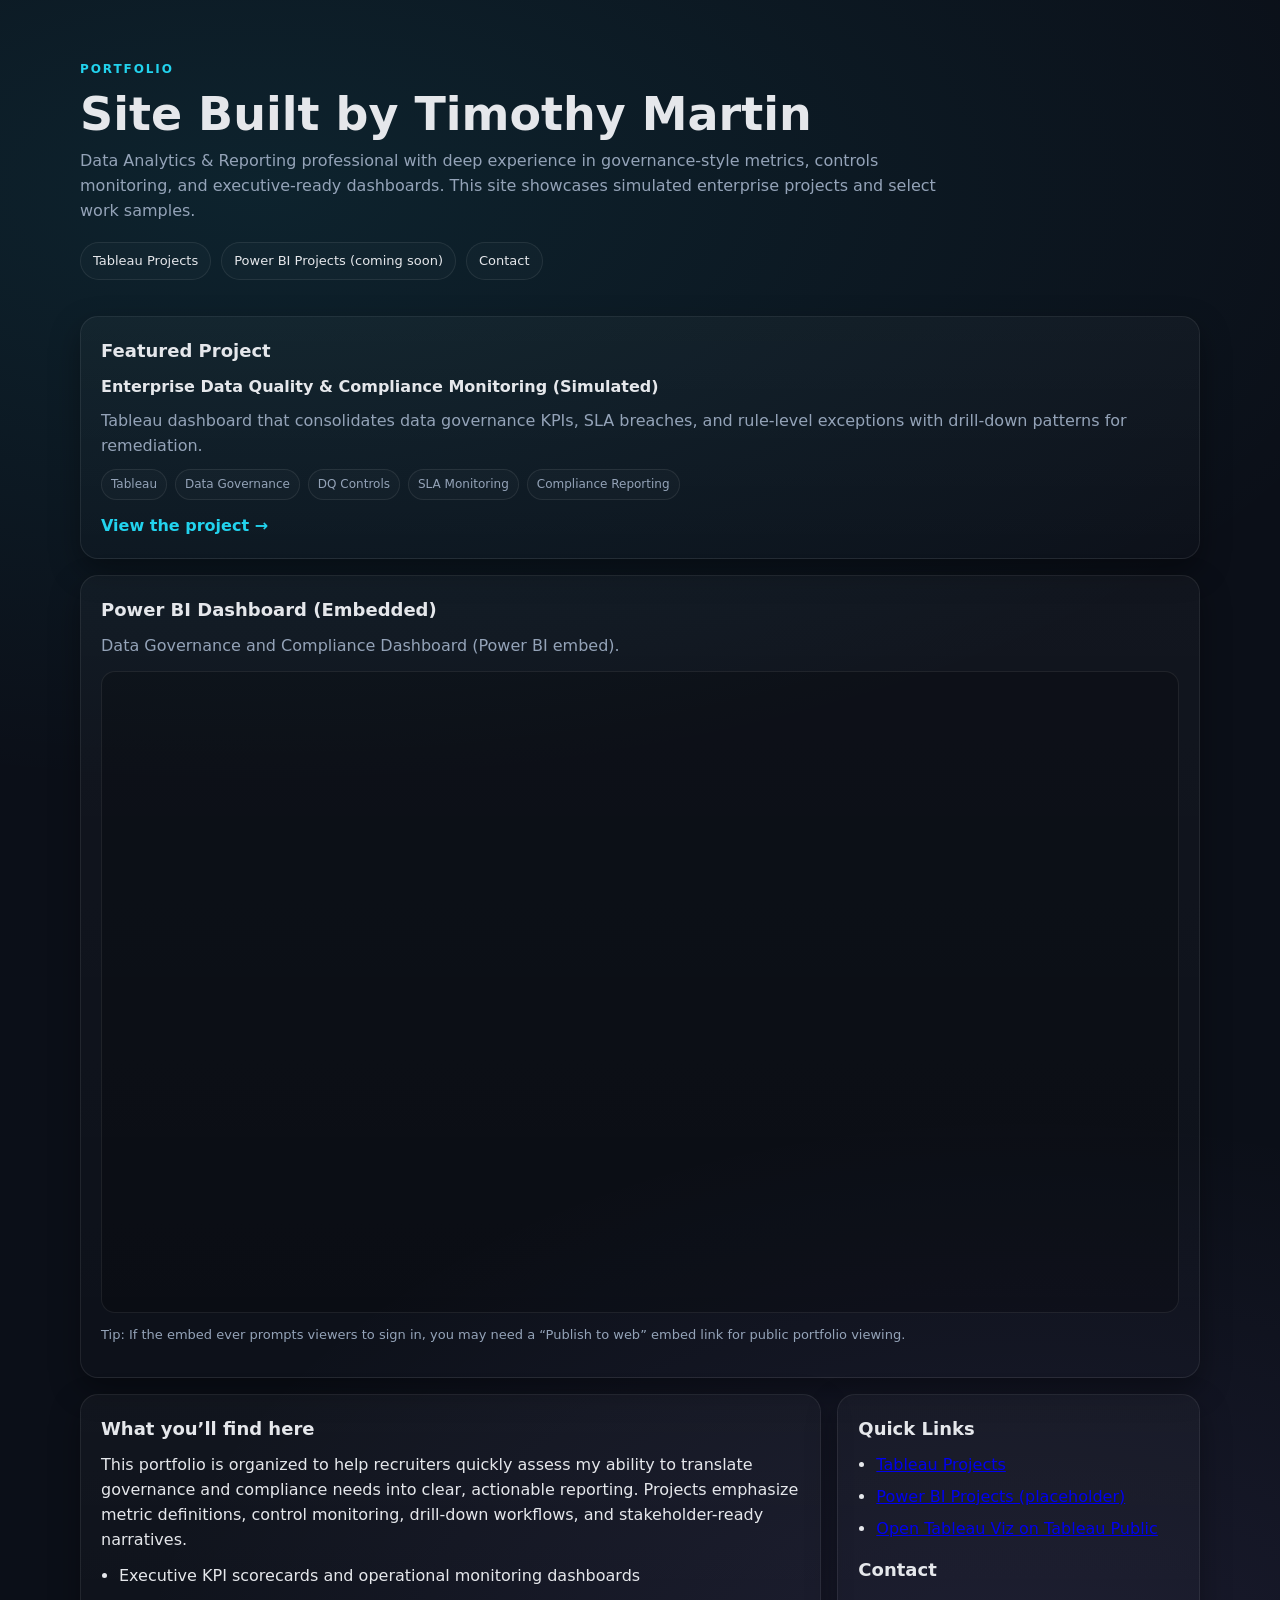
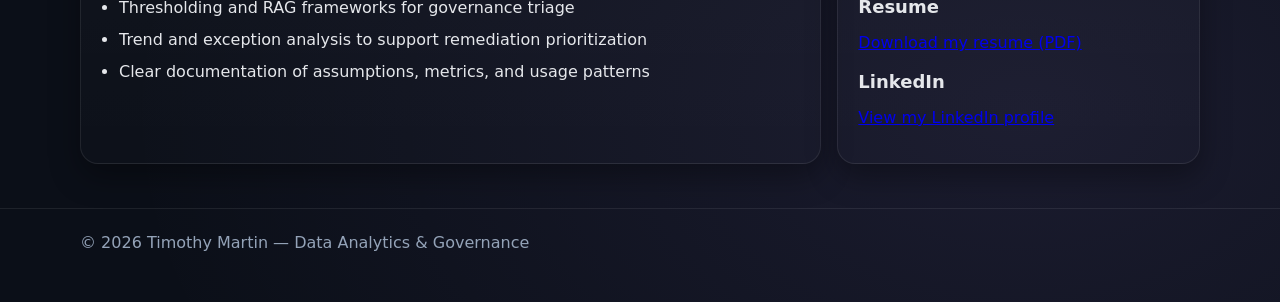
==== index2.html @ 603e0d86 "Update index2.html" ====
<!DOCTYPE html>
<html lang="en">
<head>
  <meta charset="UTF-8" />
  <meta name="viewport" content="width=device-width, initial-scale=1" />
  <title>Timothy Martin | Data Analytics & Governance Portfolio</title>
  <meta name="description" content="Portfolio of data governance, Tableau, and Power BI work by Timothy Martin." />

  <style>
    :root{
      --bg:#0b0f18;
      --panel:#111827;
      --text:#e5e7eb;
      --muted:#94a3b8;
      --border:rgba(255,255,255,.08);
      --shadow: 0 12px 30px rgba(0,0,0,.35);
      --radius:18px;
      --accent:#22d3ee;
      --accent2:#a78bfa;
    }
    *{ box-sizing:border-box; }
    body{
      margin:0;
      font-family: system-ui, -apple-system, Segoe UI, Roboto, Arial, sans-serif;
      background: radial-gradient(1200px 600px at 20% 10%, rgba(34,211,238,.10), transparent),
                  radial-gradient(900px 600px at 80% 90%, rgba(167,139,250,.10), transparent),
                  var(--bg);
      color:var(--text);
      line-height:1.55;
    }
    .container{ width:min(1120px, 92vw); margin:0 auto; }
    header{ padding:56px 0 24px; }
    .eyebrow{
      display:inline-block;
      font-size:12px;
      letter-spacing:.16em;
      text-transform:uppercase;
      font-weight:800;
      color:var(--accent);
      margin-bottom:10px;
    }
    h1{ margin:0 0 10px; font-size:clamp(28px, 4vw, 46px); line-height:1.1; }
    .subtitle{ margin:0; color:var(--muted); max-width:85ch; }

    nav{
      margin-top:18px;
      display:flex;
      flex-wrap:wrap;
      gap:10px;
      align-items:center;
    }
    .pill{
      display:inline-block;
      padding:8px 12px;
      border-radius:999px;
      border:1px solid var(--border);
      background: rgba(255,255,255,.02);
      color:var(--text);
      text-decoration:none;
      font-size:13px;
    }

    .grid{
      display:grid;
      grid-template-columns: repeat(12, 1fr);
      gap:16px;
      padding: 12px 0 44px;
    }
    .card{
      background: linear-gradient(180deg, rgba(255,255,255,.03), rgba(255,255,255,.01));
      border:1px solid var(--border);
      border-radius: var(--radius);
      box-shadow: var(--shadow);
    }
    .card .inner{ padding:20px; }
    .span-12{ grid-column: span 12; }
    .span-8{ grid-column: span 8; }
    .span-4{ grid-column: span 4; }

    h2{ margin:0 0 10px; font-size:18px; }
    p{ margin:0 0 12px; }
    ul{ margin: 0; padding-left: 18px; }
    li{ margin: 7px 0; color: var(--text); }

    .project-link{
      display:flex;
      flex-direction:column;
      gap:10px;
      text-decoration:none;
      color:inherit;
    }
    .tagrow{ display:flex; flex-wrap:wrap; gap:8px; }
    .tag{
      font-size:12px;
      color:var(--muted);
      border:1px solid var(--border);
      padding:5px 9px;
      border-radius:999px;
      background: rgba(255,255,255,.02);
    }

    /* --- Power BI embed styling (added) --- */
    .embed-wrap{
      border: 1px solid var(--border);
      border-radius: 14px;
      overflow: hidden;
      background: rgba(0,0,0,.20);
    }
    .embed-wrap iframe{
      width: 100%;
      height: 640px; /* desktop default */
      border: 0;
      display:block;
    }
    @media (max-width: 980px){
      .span-8, .span-4{ grid-column: span 12; }
      .embed-wrap iframe{ height: 520px; } /* tablet/phone */
    }

    footer{
      padding: 22px 0 46px;
      color: var(--muted);
      border-top: 1px solid var(--border);
    }
  </style>
</head>

<body>
  <header class="container">
    <div class="eyebrow">Portfolio</div>
    <h1> Site Built by Timothy Martin</h1>
    <p class="subtitle">
      Data Analytics & Reporting professional with deep experience in governance-style metrics, controls monitoring, and executive-ready dashboards.
      This site showcases simulated enterprise projects and select work samples.
    </p>

    <nav>
      <a class="pill" href="tableau.html">Tableau Projects</a>
      <a class="pill" href="powerbi.html">Power BI Projects (coming soon)</a>
      <a class="pill" href="#contact">Contact</a>
    </nav>
  </header>

  <main class="container">
    <section class="grid">

      <!-- Featured Project -->
      <article class="card span-12">
        <div class="inner">
          <h2>Featured Project</h2>

          <a class="project-link" href="tableau.html">
            <div style="font-size:16px; font-weight:800;">
              Enterprise Data Quality & Compliance Monitoring (Simulated)
            </div>
            <div style="color:var(--muted);">
              Tableau dashboard that consolidates data governance KPIs, SLA breaches, and rule-level exceptions with drill-down patterns for remediation.
            </div>
            <div class="tagrow">
              <span class="tag">Tableau</span>
              <span class="tag">Data Governance</span>
              <span class="tag">DQ Controls</span>
              <span class="tag">SLA Monitoring</span>
              <span class="tag">Compliance Reporting</span>
            </div>
            <div style="margin-top:4px; color:var(--accent); font-weight:800;">
              View the project →
            </div>
          </a>
        </div>
      </article>

      <!-- Power BI Embed (added here) -->
      <article class="card span-12">
        <div class="inner">
          <h2>Power BI Dashboard (Embedded)</h2>
          <p style="color:var(--muted);">
            Data Governance and Compliance Dashboard (Power BI embed).
          </p>

          <div class="embed-wrap">
            <iframe
              title="Data Governance and Compliance Dashboard"
              src="https://app.powerbi.com/reportEmbed?reportId=f9326c9d-28aa-4de2-8fba-040a1f306e4e&autoAuth=true&ctid=69c2efd3-27e1-4a50-afab-a12a95e691c6"
              allowfullscreen="true">
            </iframe>
          </div>

          <p style="margin-top:12px; color:var(--muted); font-size:13px;">
            Tip: If the embed ever prompts viewers to sign in, you may need a “Publish to web” embed link for public portfolio viewing.
          </p>
        </div>
      </article>

      <!-- About -->
      <article class="card span-8">
        <div class="inner">
          <h2>What you’ll find here</h2>
          <p>
            This portfolio is organized to help recruiters quickly assess my ability to translate governance and compliance needs into clear,
            actionable reporting. Projects emphasize metric definitions, control monitoring, drill-down workflows, and stakeholder-ready narratives.
          </p>
          <ul>
            <li>Executive KPI scorecards and operational monitoring dashboards</li>
            <li>Thresholding and RAG frameworks for governance triage</li>
            <li>Trend and exception analysis to support remediation prioritization</li>
            <li>Clear documentation of assumptions, metrics, and usage patterns</li>
          </ul>
        </div>
      </article>

      <!-- Quick Links -->
      <aside class="card span-4">
        <div class="inner">
          <h2>Quick Links</h2>
          <ul>
            <li><a href="tableau.html">Tableau Projects</a></li>
            <li><a href="powerbi.html">Power BI Projects (placeholder)</a></li>
            <li><a href="https://public.tableau.com/views/DataQualityControlsandCompliance3/Dashboard1" target="_blank" rel="noreferrer">Open Tableau Viz on Tableau Public</a></li>
          </ul>

          <div id="contact" style="margin-top:14px;">
            <h2>Contact</h2>

            <section id="resume">
              <h2>Resume</h2>
              <p>
                <a href="resume.pdf" target="_blank" rel="noopener">Download my resume (PDF)</a>
              </p>

              <h2>LinkedIn</h2>
              <p>
                <a href="https://www.linkedin.com/in/timalexmartin/" target="_blank" rel="noopener">View my LinkedIn profile</a>
              </p>
            </section>

          </div>
        </div>
      </aside>

    </section>
  </main>

  <footer>
    <div class="container">
      © <script>document.write(new Date().getFullYear())</script> Timothy Martin — Data Analytics & Governance
    </div>
  </footer>
</body>

</html>
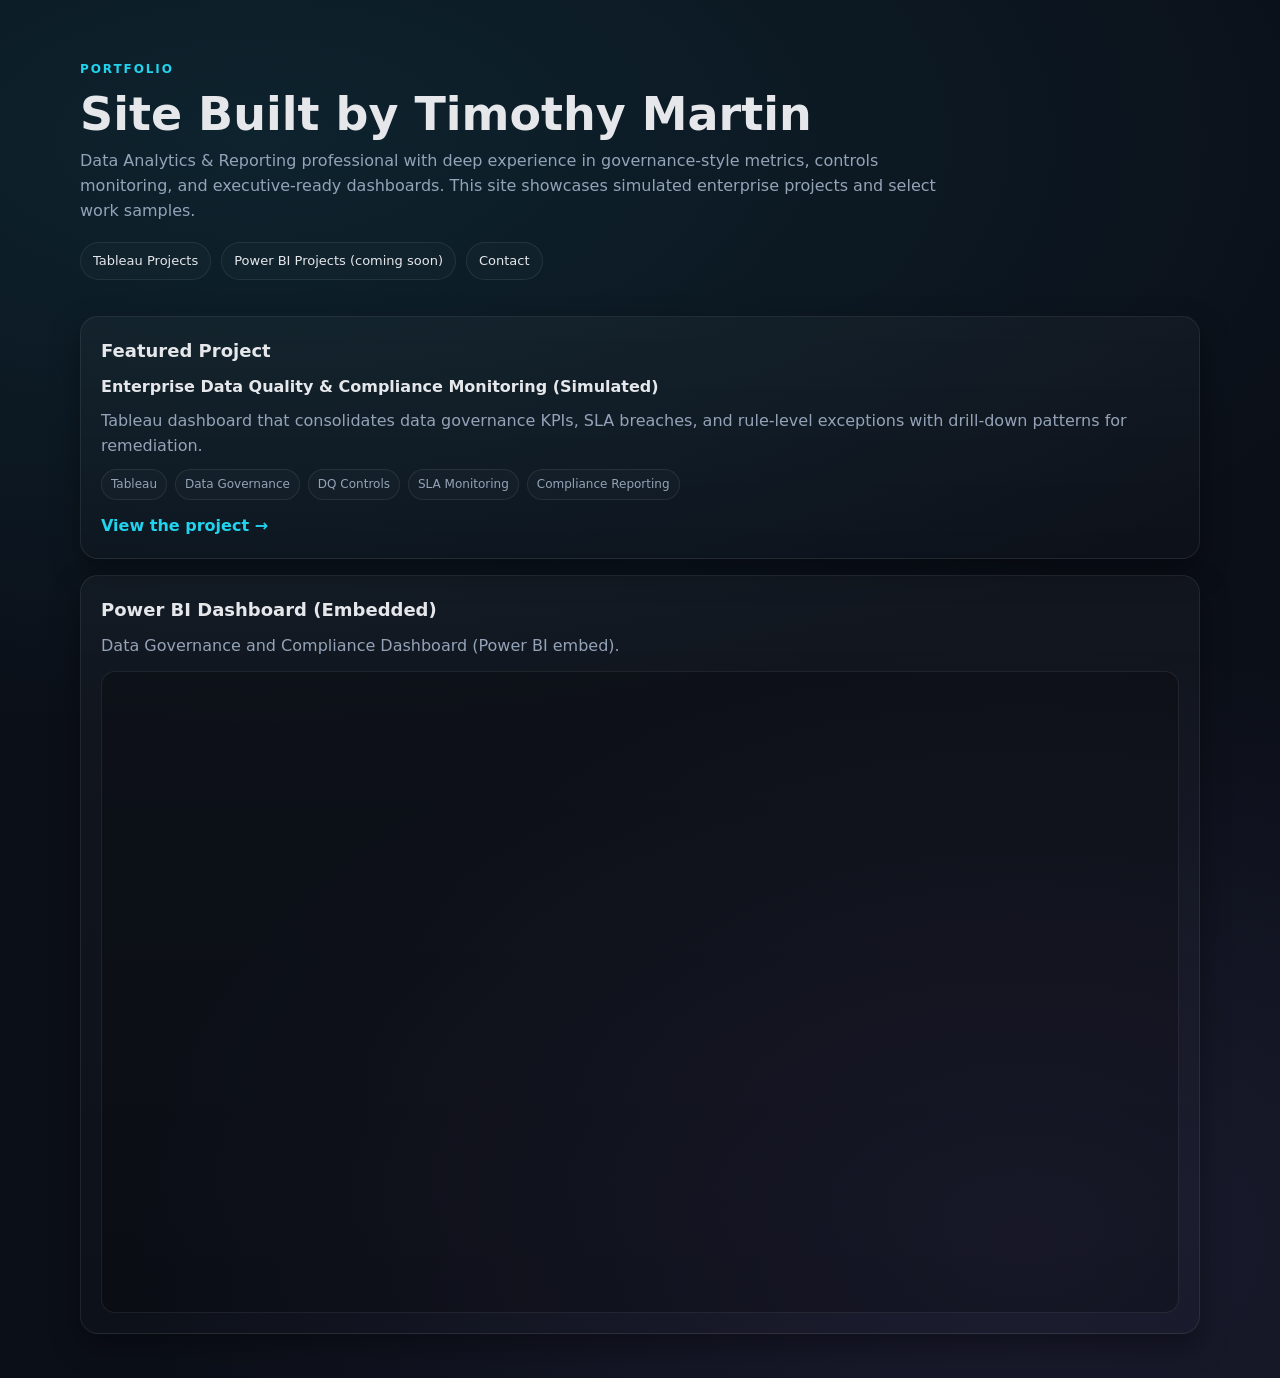
==== commit 8f356845: "Update index2.html" ====
--- a/index2.html
+++ b/index2.html
@@ -181,8 +181,7 @@
           <div class="embed-wrap">
             <iframe
               title="Data Governance and Compliance Dashboard"
-              src="https://app.powerbi.com/reportEmbed?reportId=f9326c9d-28aa-4de2-8fba-040a1f306e4e&autoAuth=true&ctid=69c2efd3-27e1-4a50-afab-a12a95e691c6"
-              allowfullscreen="true">
+              src="https://app.powerbi.com/reportEmbed?reportId=397d03ad-7920-40d5-a3ad-4e41e22fd9c3&autoAuth=true&ctid=69c2efd3-27e1-4a50-afab-a12a95e691c6" allowFullScreen="false"
             </iframe>
           </div>
 
@@ -253,3 +252,4 @@
 
 
 
+
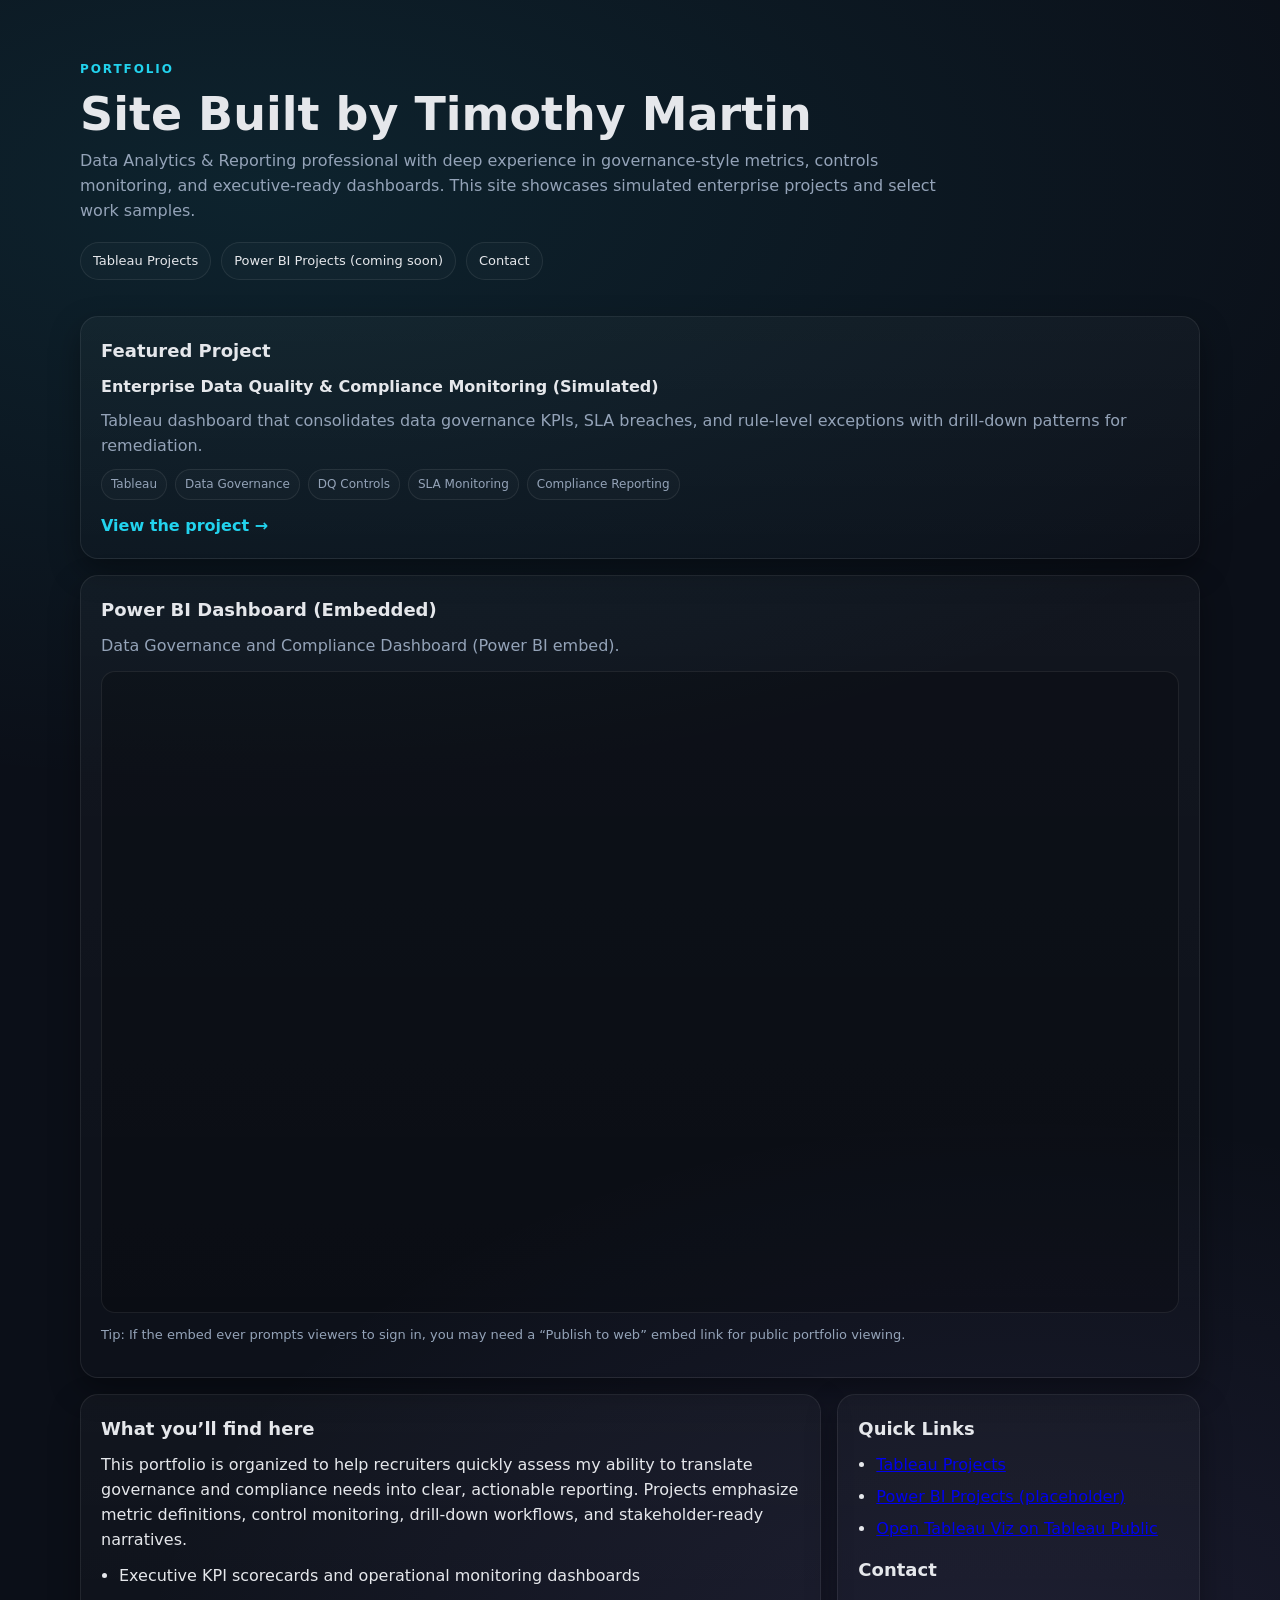
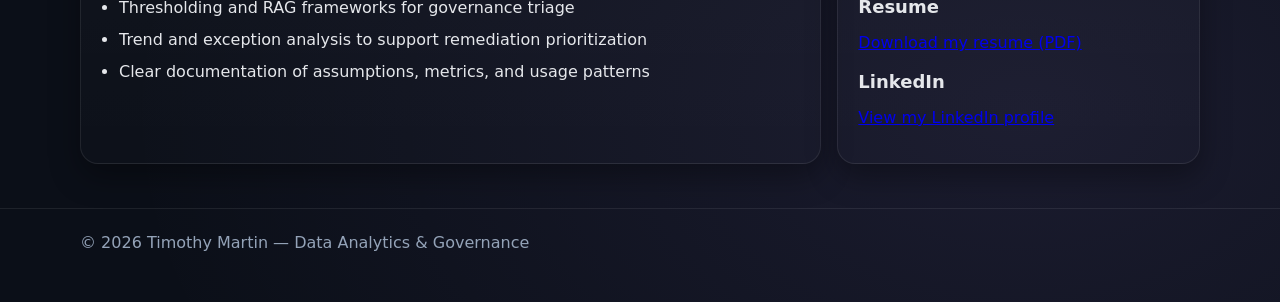
==== commit 8edbe2c9: "Update index2.html" ====
--- a/index2.html
+++ b/index2.html
@@ -181,7 +181,7 @@
           <div class="embed-wrap">
             <iframe
               title="Data Governance and Compliance Dashboard"
-              src="https://app.powerbi.com/reportEmbed?reportId=397d03ad-7920-40d5-a3ad-4e41e22fd9c3&autoAuth=true&ctid=69c2efd3-27e1-4a50-afab-a12a95e691c6" allowFullScreen="false"
+              src="https://app.powerbi.com/reportEmbed?reportId=397d03ad-7920-40d5-a3ad-4e41e22fd9c3&autoAuth=true&ctid=69c2efd3-27e1-4a50-afab-a12a95e691c6" frameborder="0" allowFullScreen="false">
             </iframe>
           </div>
 
@@ -253,3 +253,4 @@
 
 
 
+
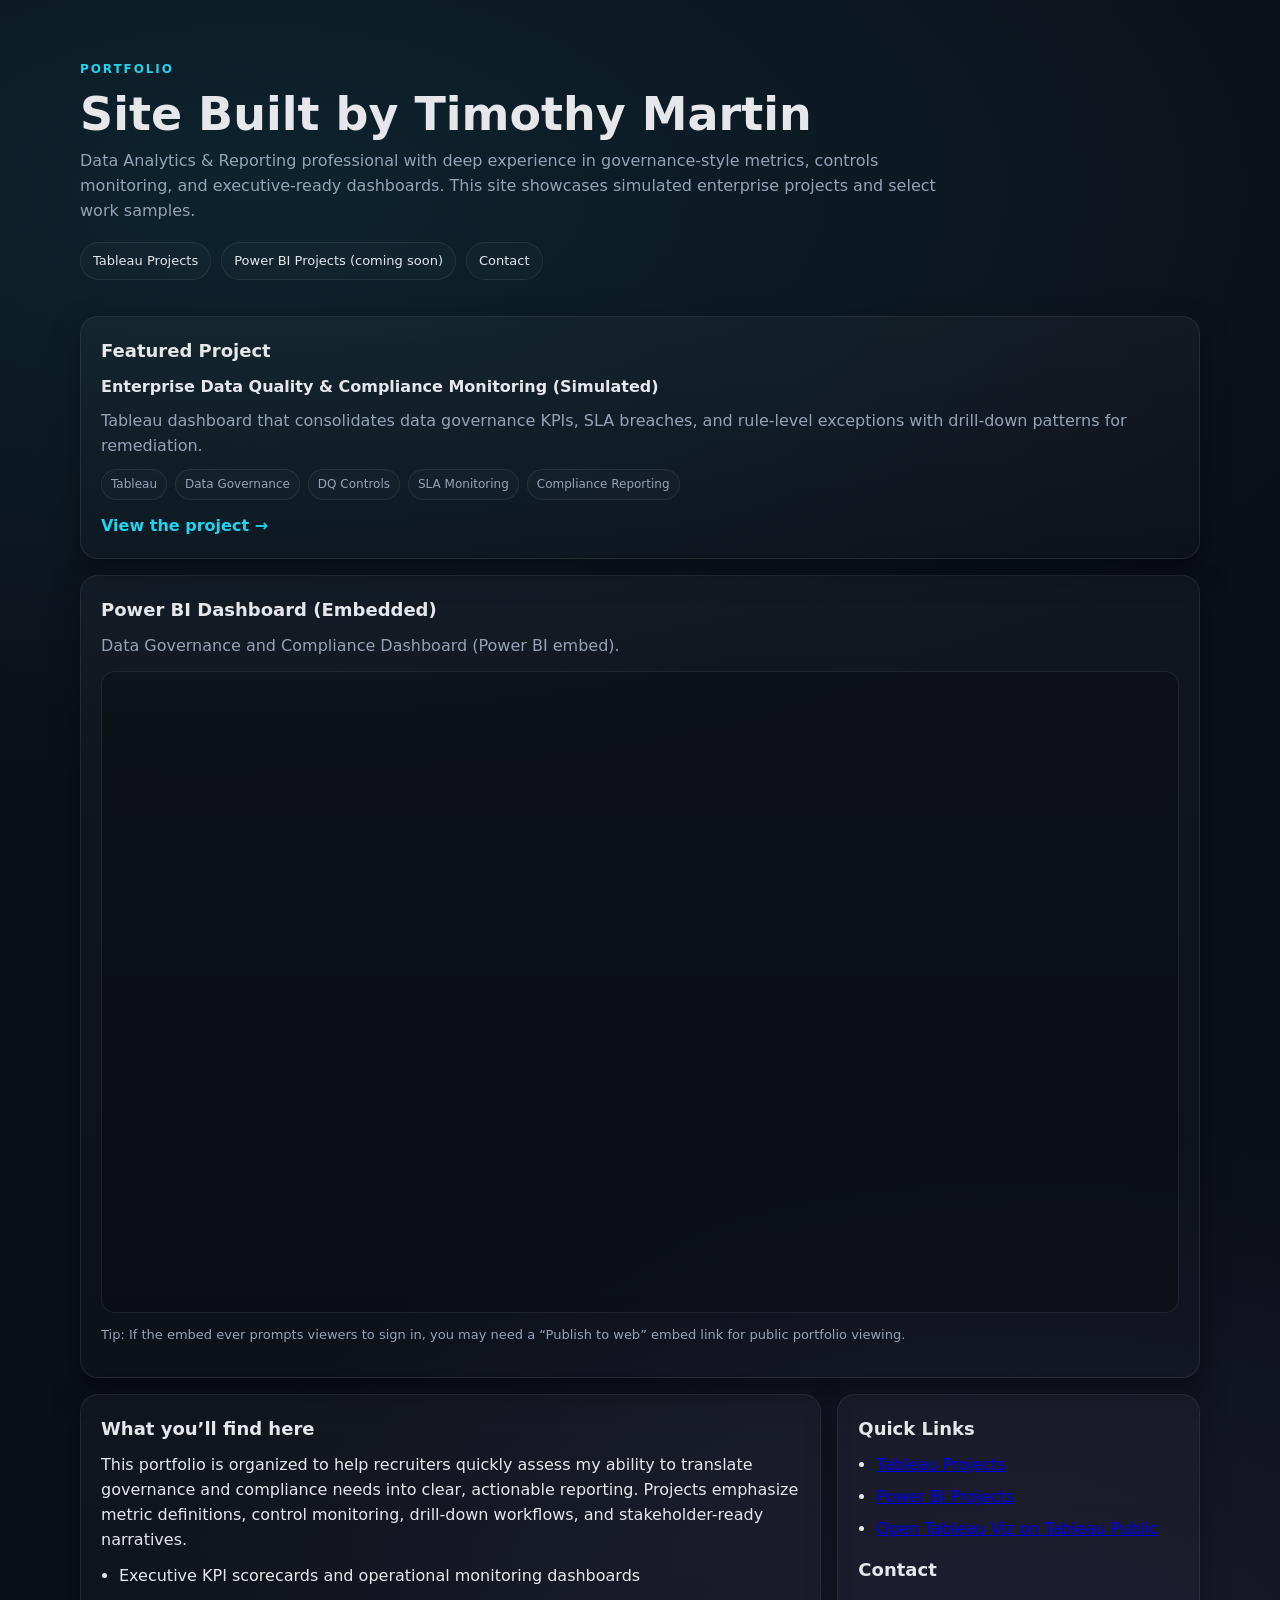
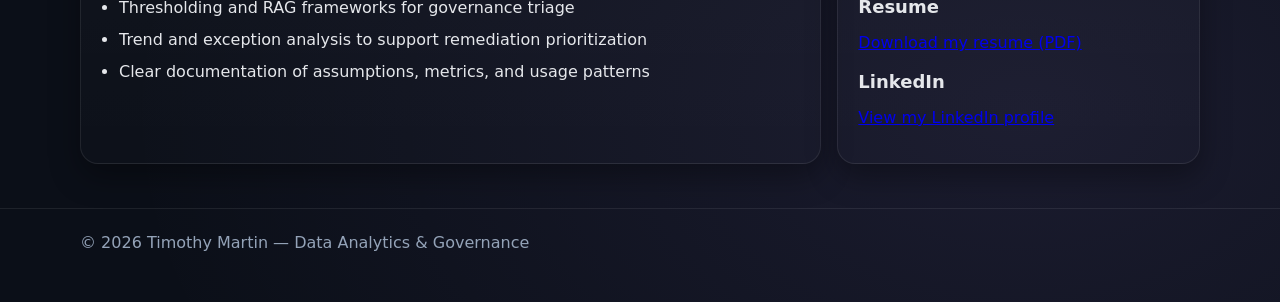
==== commit 6c9a602c: "Update index2.html" ====
--- a/index2.html
+++ b/index2.html
@@ -214,7 +214,7 @@
           <h2>Quick Links</h2>
           <ul>
             <li><a href="tableau.html">Tableau Projects</a></li>
-            <li><a href="powerbi.html">Power BI Projects (placeholder)</a></li>
+            <li><a href="powerbi.html">Power BI Projects</a></li>
             <li><a href="https://public.tableau.com/views/DataQualityControlsandCompliance3/Dashboard1" target="_blank" rel="noreferrer">Open Tableau Viz on Tableau Public</a></li>
           </ul>
 
@@ -254,3 +254,4 @@
 
 
 
+
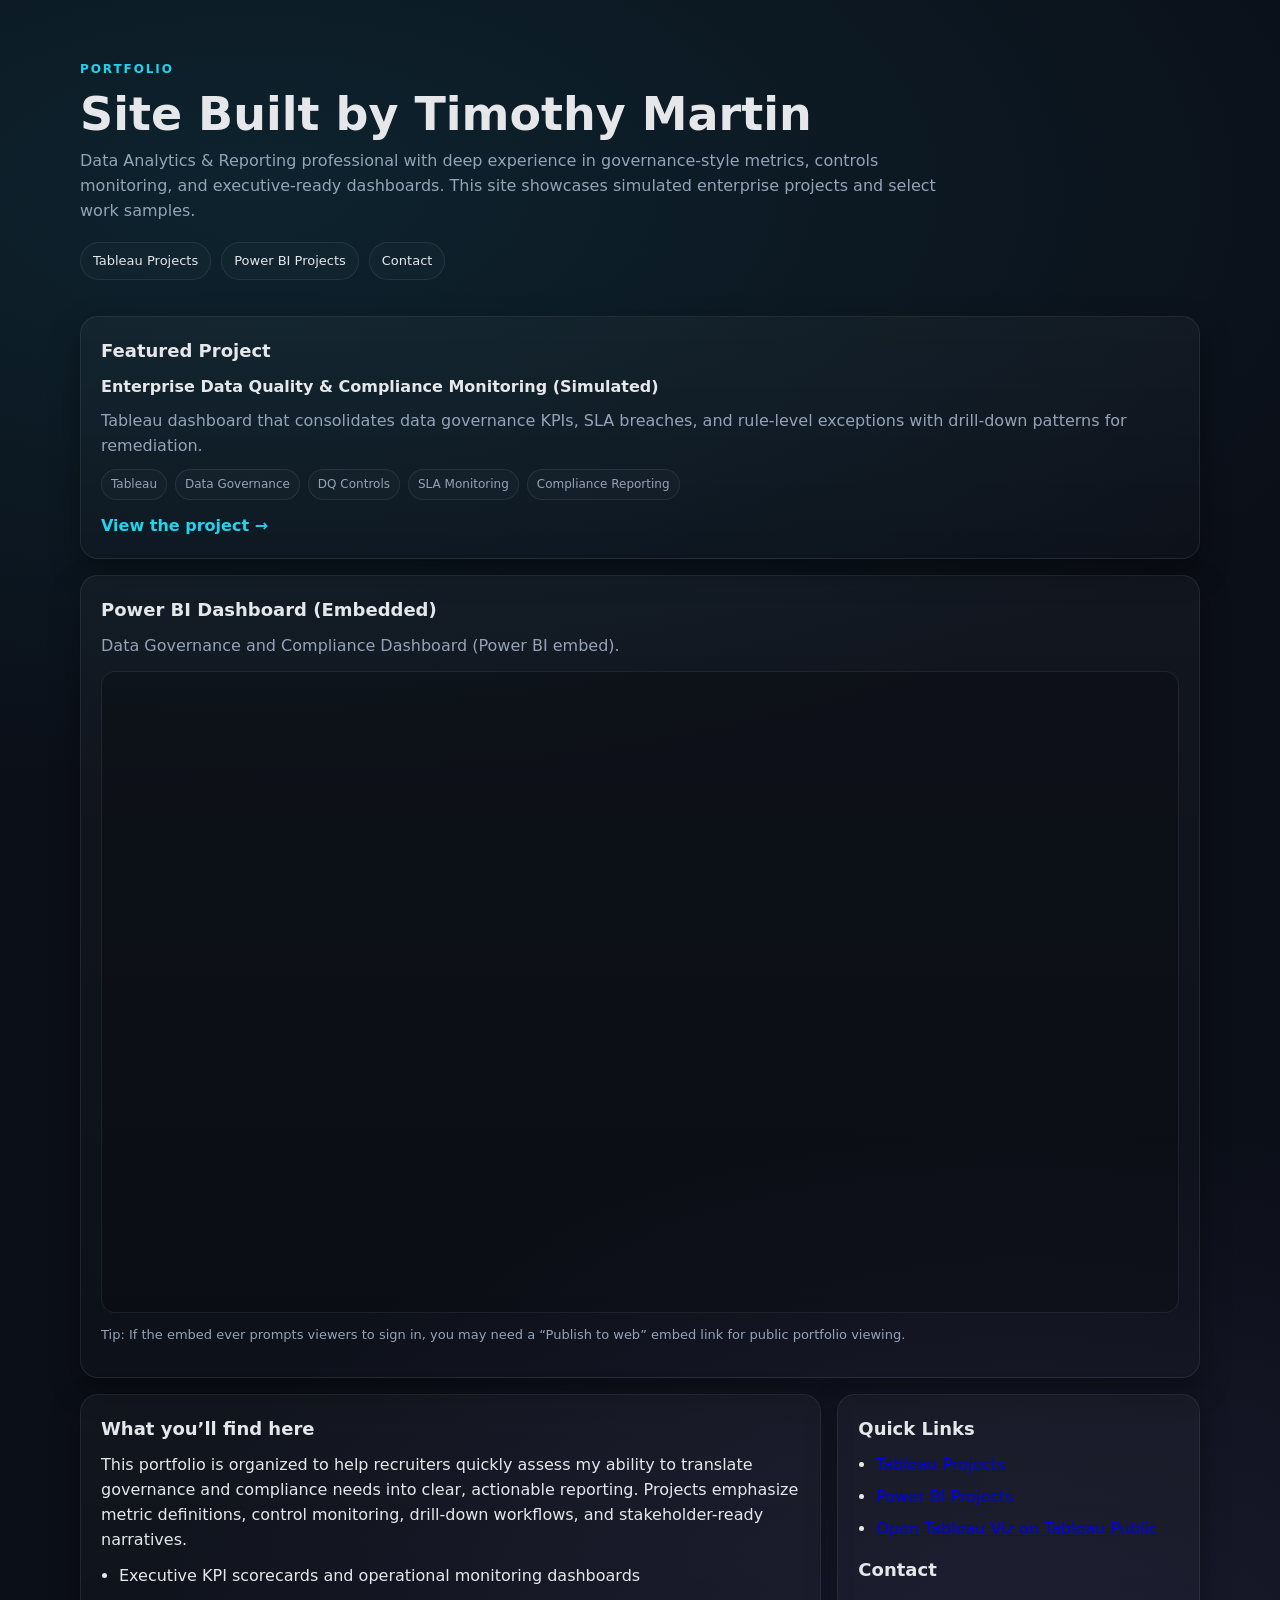
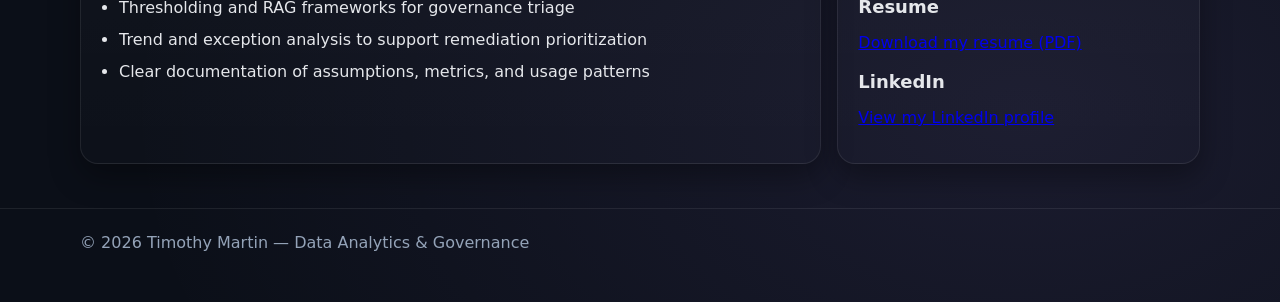
==== commit 197a2d63: "Update index2.html" ====
--- a/index2.html
+++ b/index2.html
@@ -136,7 +136,7 @@
 
     <nav>
       <a class="pill" href="tableau.html">Tableau Projects</a>
-      <a class="pill" href="powerbi.html">Power BI Projects (coming soon)</a>
+      <a class="pill" href="powerbi.html">Power BI Projects</a>
       <a class="pill" href="#contact">Contact</a>
     </nav>
   </header>
@@ -255,3 +255,4 @@
 
 
 
+
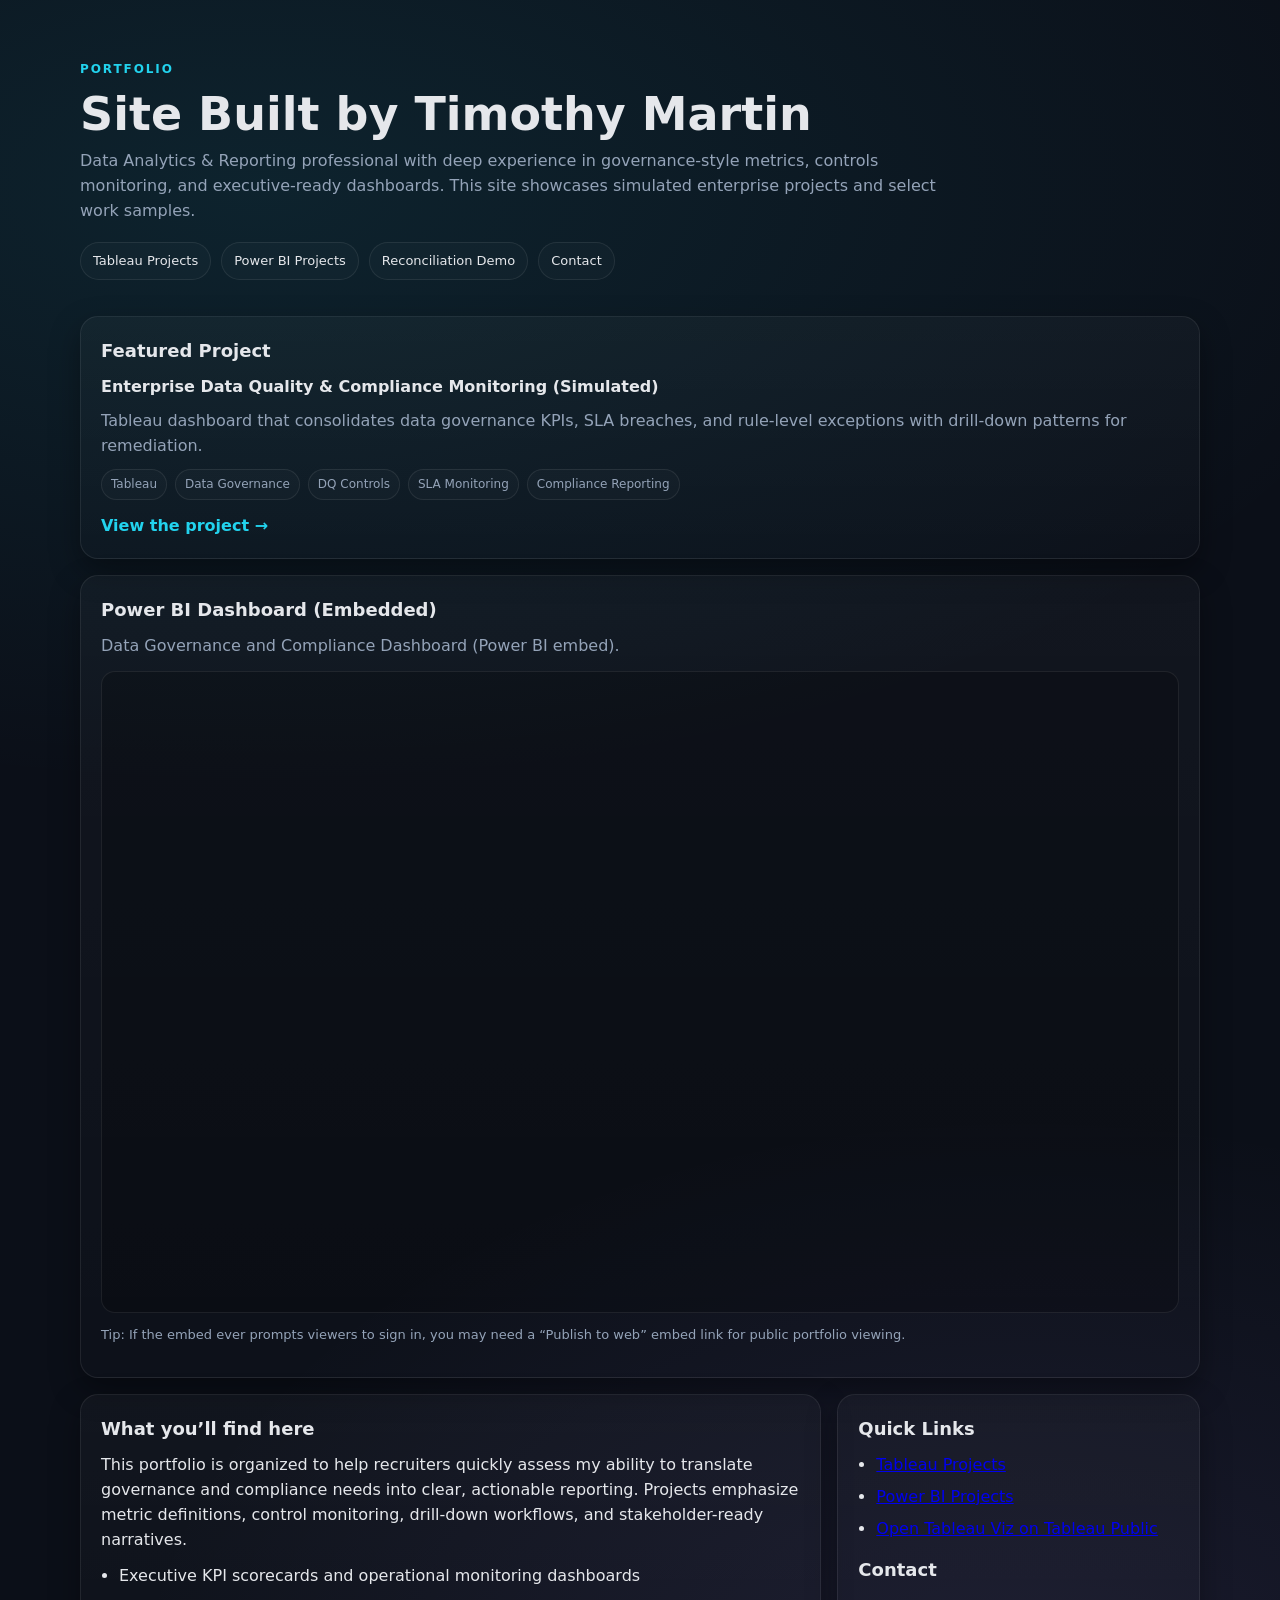
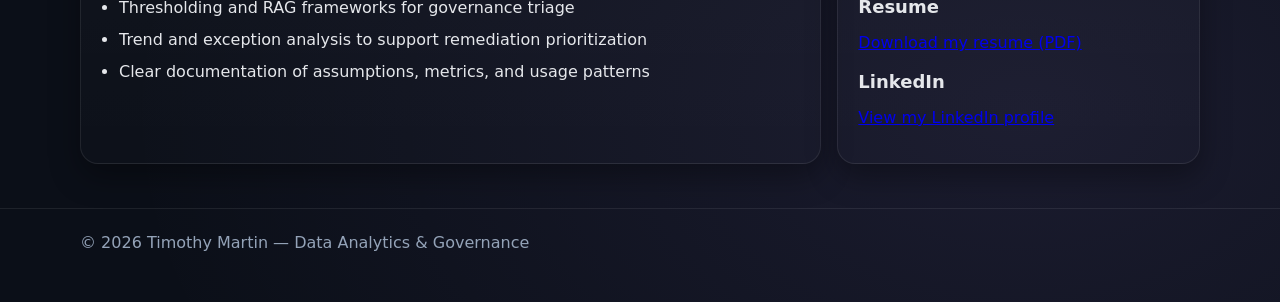
==== commit 68bb6eea: "Add interactive Ascension reconciliation case study Publish the synthetic Conga-to-ServiceNow-to-Col" ====
--- a/index2.html
+++ b/index2.html
@@ -137,6 +137,7 @@
     <nav>
       <a class="pill" href="tableau.html">Tableau Projects</a>
       <a class="pill" href="powerbi.html">Power BI Projects</a>
+      <a class="pill" href="ascension-reconciliation/">Reconciliation Demo</a>
       <a class="pill" href="#contact">Contact</a>
     </nav>
   </header>
@@ -181,7 +182,7 @@
           <div class="embed-wrap">
             <iframe
               title="Data Governance and Compliance Dashboard"
-              src="https://app.powerbi.com/reportEmbed?reportId=397d03ad-7920-40d5-a3ad-4e41e22fd9c3&autoAuth=true&ctid=69c2efd3-27e1-4a50-afab-a12a95e691c6" frameborder="0" allowFullScreen="false">
+              src="https://app.powerbi.com/view?r=eyJrIjoiNTZjMDI4ODEtM2FhYy00ZDA3LWIyMzYtYWMzZjQ1NjU4ZGRiIiwidCI6IjY5YzJlZmQzLTI3ZTEtNGE1MC1hZmFiLWExMmE5NWU2OTFjNiIsImMiOjF9" frameborder="0" allowFullScreen="true">
             </iframe>
           </div>
 
@@ -256,3 +257,4 @@
 
 
 
+
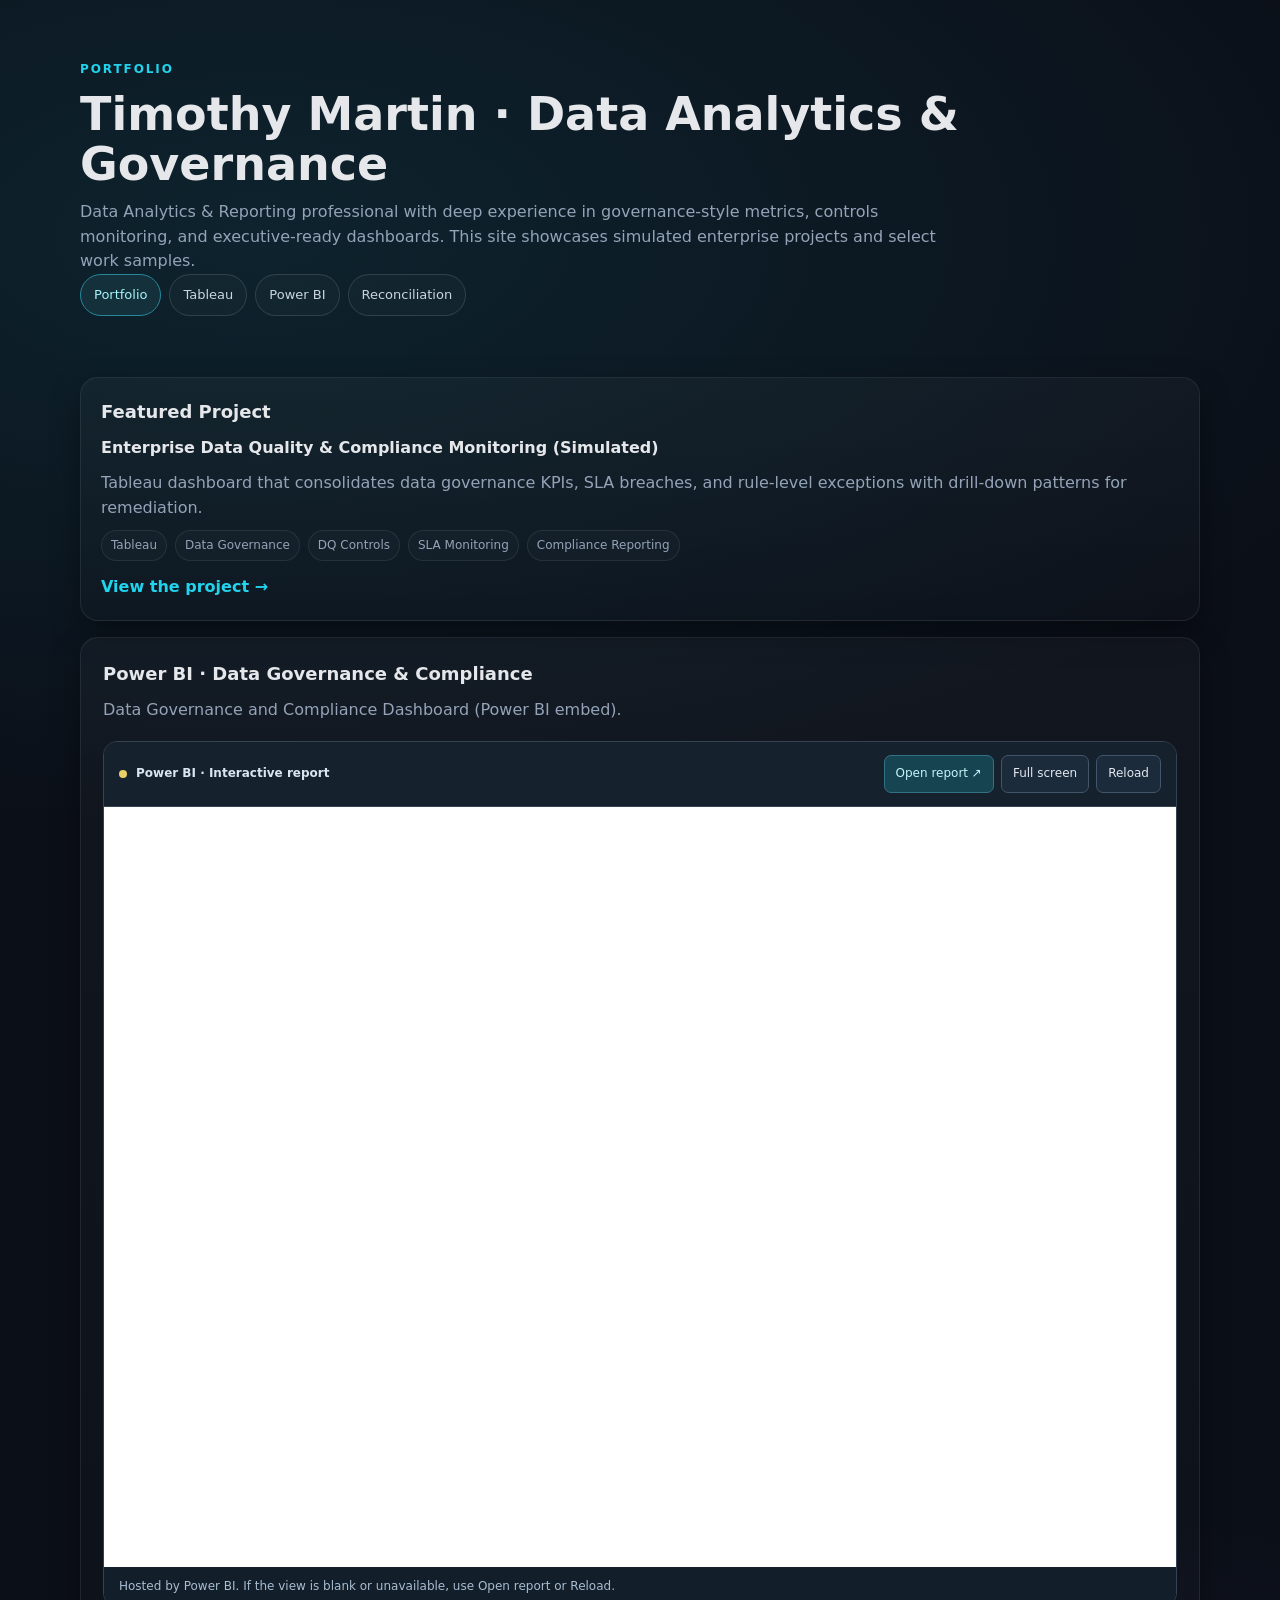
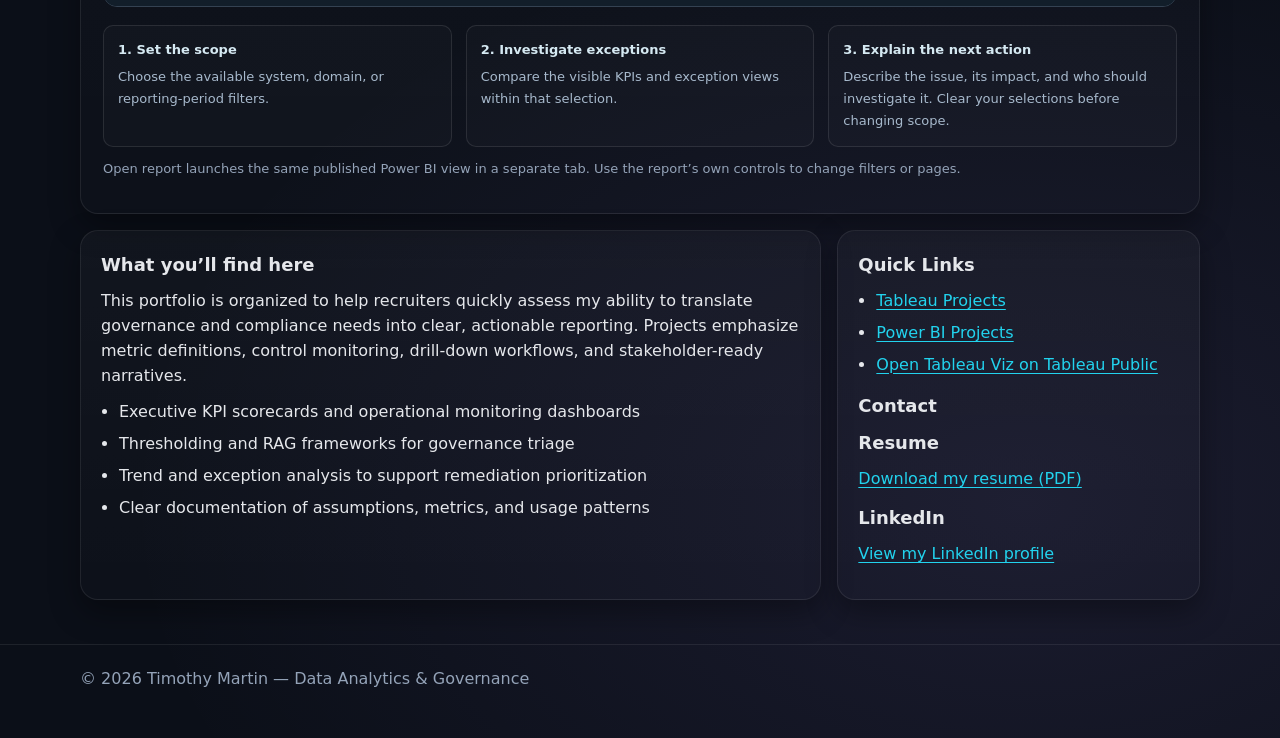
==== commit eccaf048: "Improve Tableau and Power BI report viewing across the portfolio Give embedded reports a full-width " ====
--- a/index2.html
+++ b/index2.html
@@ -123,26 +123,29 @@
       border-top: 1px solid var(--border);
     }
   </style>
+  <link rel="stylesheet" href="assets/reports.css">
+  <script src="assets/reports.js" defer></script>
 </head>
 
 <body>
+  <a class="skip-link" href="#main-content">Skip to content</a>
   <header class="container">
     <div class="eyebrow">Portfolio</div>
-    <h1> Site Built by Timothy Martin</h1>
+    <h1>Timothy Martin · Data Analytics &amp; Governance</h1>
     <p class="subtitle">
       Data Analytics & Reporting professional with deep experience in governance-style metrics, controls monitoring, and executive-ready dashboards.
       This site showcases simulated enterprise projects and select work samples.
     </p>
 
-    <nav>
-      <a class="pill" href="tableau.html">Tableau Projects</a>
-      <a class="pill" href="powerbi.html">Power BI Projects</a>
-      <a class="pill" href="ascension-reconciliation/">Reconciliation Demo</a>
-      <a class="pill" href="#contact">Contact</a>
+    <nav class="portfolio-nav" aria-label="Portfolio pages">
+      <a href="index2.html" aria-current="page">Portfolio</a>
+      <a href="tableau.html">Tableau</a>
+      <a href="powerbi.html">Power BI</a>
+      <a href="ascension-reconciliation/">Reconciliation</a>
     </nav>
   </header>
 
-  <main class="container">
+  <main class="container" id="main-content">
     <section class="grid">
 
       <!-- Featured Project -->
@@ -171,23 +174,37 @@
         </div>
       </article>
 
-      <!-- Power BI Embed (added here) -->
-      <article class="card span-12">
-        <div class="inner">
-          <h2>Power BI Dashboard (Embedded)</h2>
+      <!-- Power BI Report -->
+      <article class="card span-12 report-card">
+        <div class="inner">
+          <h2>Power BI · Data Governance &amp; Compliance</h2>
           <p style="color:var(--muted);">
             Data Governance and Compliance Dashboard (Power BI embed).
           </p>
 
-          <div class="embed-wrap">
-            <iframe
-              title="Data Governance and Compliance Dashboard"
-              src="https://app.powerbi.com/view?r=eyJrIjoiNTZjMDI4ODEtM2FhYy00ZDA3LWIyMzYtYWMzZjQ1NjU4ZGRiIiwidCI6IjY5YzJlZmQzLTI3ZTEtNGE1MC1hZmFiLWExMmE5NWU2OTFjNiIsImMiOjF9" frameborder="0" allowFullScreen="true">
-            </iframe>
+          <div class="report-shell" data-report data-provider="Power BI">
+            <div class="report-toolbar">
+              <span class="report-brand"><span class="report-dot" aria-hidden="true"></span>Power BI · Interactive report</span>
+              <div class="report-actions">
+                <a href="https://app.powerbi.com/view?r=eyJrIjoiNTZjMDI4ODEtM2FhYy00ZDA3LWIyMzYtYWMzZjQ1NjU4ZGRiIiwidCI6IjY5YzJlZmQzLTI3ZTEtNGE1MC1hZmFiLWExMmE5NWU2OTFjNiIsImMiOjF9" target="_blank" rel="noopener noreferrer" aria-label="Open this Power BI report in a new tab">Open report ↗</a>
+                <button type="button" data-report-fullscreen aria-pressed="false" hidden>Full screen</button>
+                <button type="button" data-report-reload hidden>Reload</button>
+              </div>
+            </div>
+            <div class="report-viewport" tabindex="0" role="region" aria-label="Power BI report; scroll horizontally on small screens">
+              <iframe title="Data Quality and Compliance Dashboard — Power BI" src="https://app.powerbi.com/view?r=eyJrIjoiNTZjMDI4ODEtM2FhYy00ZDA3LWIyMzYtYWMzZjQ1NjU4ZGRiIiwidCI6IjY5YzJlZmQzLTI3ZTEtNGE1MC1hZmFiLWExMmE5NWU2OTFjNiIsImMiOjF9" loading="lazy" allow="fullscreen" allowfullscreen></iframe>
+            </div>
+            <p class="report-status" data-report-status role="status">Hosted by Power BI. If the view is blank or unavailable, use Open report or Reload.</p>
           </div>
+          <p class="narrow-hint">On a phone, swipe across the report to reach all visuals, or choose Open report for a separate tab.</p>
+          <div class="report-steps" aria-label="Suggested report walkthrough">
+            <div class="report-step"><b>1. Set the scope</b><p>Choose the available system, domain, or reporting-period filters.</p></div>
+            <div class="report-step"><b>2. Investigate exceptions</b><p>Compare the visible KPIs and exception views within that selection.</p></div>
+            <div class="report-step"><b>3. Explain the next action</b><p>Describe the issue, its impact, and who should investigate it. Clear your selections before changing scope.</p></div>
+          </div>
 
           <p style="margin-top:12px; color:var(--muted); font-size:13px;">
-            Tip: If the embed ever prompts viewers to sign in, you may need a “Publish to web” embed link for public portfolio viewing.
+            Open report launches the same published Power BI view in a separate tab. Use the report’s own controls to change filters or pages.
           </p>
         </div>
       </article>
--- a/assets/reports.css
+++ b/assets/reports.css
@@ -0,0 +1,60 @@
+/* Shared report presentation: the embedded workbooks keep their original data and logic. */
+a{color:var(--accent,#22d3ee);text-underline-offset:3px}
+a:visited{color:#b9b3ff}
+a:focus-visible,button:focus-visible,[tabindex]:focus-visible{outline:3px solid #67e8f9;outline-offset:4px}
+button{font:inherit}
+.skip-link{position:fixed;top:8px;left:8px;z-index:1000;transform:translateY(-150%);padding:10px 16px;background:#e5e7eb;color:#0b0f18!important;border-radius:8px}
+.skip-link:focus{transform:translateY(0)}
+.portfolio-nav{display:flex;flex-wrap:wrap;gap:8px;align-items:center;margin:0 0 25px;padding:0}
+.portfolio-nav a{display:inline-flex;align-items:center;min-height:42px;padding:8px 13px;border:1px solid rgba(255,255,255,.13);border-radius:999px;text-decoration:none;font-size:13px;color:#cbd5e1;background:rgba(255,255,255,.025)}
+.portfolio-nav a:hover,.portfolio-nav a[aria-current="page"]{color:#a5f3fc;border-color:#26879b;background:#14303b}
+.grid>*,.card,.inner{min-width:0}
+.report-card{grid-column:span 12!important}
+.report-card .inner{padding:22px}
+.report-shell{border:1px solid #344252;border-radius:14px;background:#0d1520;overflow:hidden;margin:18px 0 10px;color:#dbe5f1}
+.report-toolbar{display:flex;justify-content:space-between;gap:14px;align-items:center;flex-wrap:wrap;padding:13px 15px;background:#16212e;border-bottom:1px solid #344252}
+.report-brand{display:flex;align-items:center;gap:9px;font-size:12px;font-weight:650}
+.report-dot{width:8px;height:8px;border-radius:50%;background:#22d3ee}
+.report-shell[data-provider="Power BI"] .report-dot{background:#e8cf67}
+.report-actions{display:flex;flex-wrap:wrap;gap:7px}
+.report-actions a,.report-actions button{display:inline-flex;align-items:center;justify-content:center;gap:6px;min-height:38px;padding:8px 11px;border:1px solid #435569;border-radius:7px;color:#e2e8f0;background:#1c2b3b;text-decoration:none;font-size:12px;line-height:1.3;cursor:pointer}
+.report-actions a{background:#164451;border-color:#337184;color:#c7f5fa}
+.report-actions button:hover,.report-actions a:hover{border-color:#67e8f9;background:#25485a}
+.report-actions [hidden]{display:none!important}
+.report-viewport{overflow:auto;overscroll-behavior-x:contain;background:#fff;scrollbar-color:#60788c #172431;-webkit-overflow-scrolling:touch}
+.report-viewport iframe{width:100%;min-width:860px;height:760px;display:block;border:0;background:#fff}
+.report-status{font-size:12px;line-height:1.6;padding:10px 15px;color:#a9bdd1;background:#121e2a;margin:0!important}
+.report-caption,.target-note{font-size:13px;color:#a8bace;line-height:1.65;margin:12px 0 0}
+.narrow-hint{display:none;color:#c7d8e8;font-size:12px;line-height:1.6;margin:10px 0 0}
+.report-shell:fullscreen{border:0;border-radius:0;padding:12px;display:flex;flex-direction:column;width:100%;height:100%;background:#0b0f18}
+.report-shell:fullscreen .report-viewport{flex:1;min-height:0}
+.report-shell:fullscreen iframe{height:100%}
+.report-shell:fullscreen .report-toolbar{flex-shrink:0}
+.report-shell:fullscreen .report-status{flex-shrink:0}
+.report-overview{grid-column:span 12!important}
+.report-overview ul{display:grid;grid-template-columns:repeat(3,minmax(0,1fr));gap:12px 25px}
+.report-overview .tagrow{margin-top:16px}
+.report-steps{display:grid;grid-template-columns:repeat(3,minmax(0,1fr));gap:14px;margin-top:18px}
+.report-step{padding:14px;border:1px solid rgba(255,255,255,.1);border-radius:10px;background:rgba(255,255,255,.02)}
+.report-step b{display:block;font-size:13px;color:#d5e9f2;margin-bottom:6px}
+.report-step p{font-size:13px;line-height:1.7;color:#a7b9cc;margin:0}
+.kpis{position:relative}
+.target-note{border-left:2px solid #408497;padding-left:12px}
+footer a{color:#67e8f9}
+@media(max-width:700px){
+ .container{width:92vw}
+ header{padding-top:25px}
+ .portfolio-nav{gap:6px;margin-bottom:22px}
+ .portfolio-nav a{font-size:12px;min-height:40px;padding:7px 11px}
+ .report-card .inner{padding:15px}
+ .report-toolbar{padding:12px;gap:10px}
+ .report-actions{width:100%;gap:6px}
+ .report-actions a,.report-actions button{flex:1;font-size:11px;padding:9px 7px;min-height:40px}
+ .report-viewport iframe{height:650px;min-width:860px}
+ .narrow-hint{display:block}
+ .report-overview ul,.report-steps{grid-template-columns:1fr}
+ .report-steps{gap:9px}
+ .report-status{font-size:11px}
+ .kpis .value{overflow-wrap:anywhere}
+}
+@media(prefers-reduced-motion:reduce){*{scroll-behavior:auto!important}}
